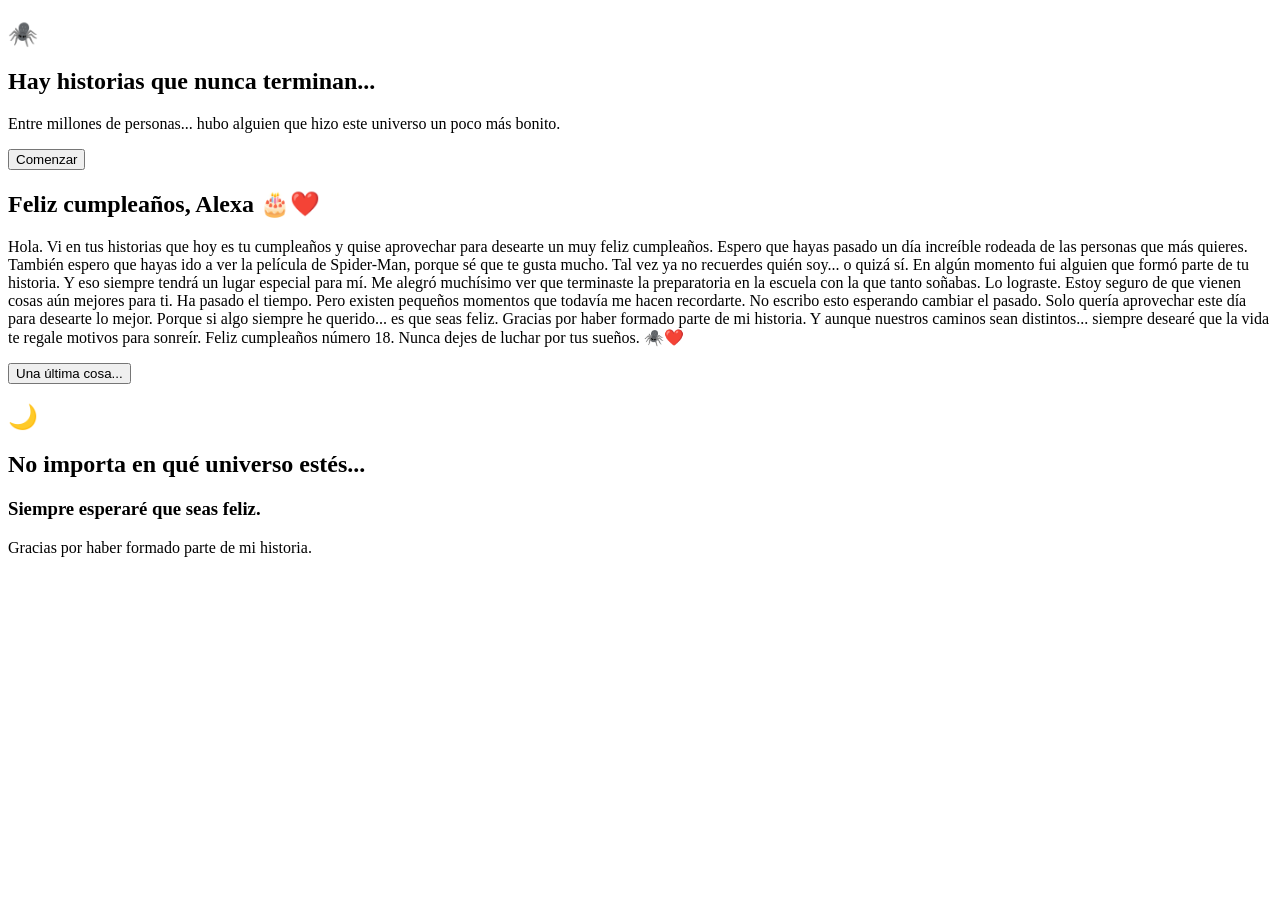
==== index.html @ 36c031c0 "Add initial index.html for birthday message" ====
<!DOCTYPE html>
<html lang="es">
<head>
<meta charset="UTF-8">
<meta name="viewport" content="width=device-width, initial-scale=1.0">
<title>Feliz Cumpleaños Alexa</title>

<link rel="preconnect" href="https://fonts.googleapis.com">
<link href="https://fonts.googleapis.com/css2?family=Poppins:wght@300;500;700&display=swap" rel="stylesheet">

<link rel="stylesheet" href="style.css">
</head>

<body>

<div class="overlay"></div>

<section class="hero">

<h1>🕷️</h1>

<h2>Hay historias que nunca terminan...</h2>

<p>
Entre millones de personas...
hubo alguien que hizo este universo un poco más bonito.
</p>

<button id="start">
Comenzar
</button>

</section>

<section id="story" class="hidden">

<h2>Feliz cumpleaños, Alexa 🎂❤️</h2>

<div class="letter">

<p>

Hola.

Vi en tus historias que hoy es tu cumpleaños y quise aprovechar para desearte un muy feliz cumpleaños.

Espero que hayas pasado un día increíble rodeada de las personas que más quieres.

También espero que hayas ido a ver la película de Spider-Man, porque sé que te gusta mucho.

Tal vez ya no recuerdes quién soy...

o quizá sí.

En algún momento fui alguien que formó parte de tu historia.

Y eso siempre tendrá un lugar especial para mí.

Me alegró muchísimo ver que terminaste la preparatoria en la escuela con la que tanto soñabas.

Lo lograste.

Estoy seguro de que vienen cosas aún mejores para ti.

Ha pasado el tiempo.

Pero existen pequeños momentos que todavía me hacen recordarte.

No escribo esto esperando cambiar el pasado.

Solo quería aprovechar este día para desearte lo mejor.

Porque si algo siempre he querido...

es que seas feliz.

Gracias por haber formado parte de mi historia.

Y aunque nuestros caminos sean distintos...

siempre desearé que la vida te regale motivos para sonreír.

Feliz cumpleaños número 18.

Nunca dejes de luchar por tus sueños.

🕷️❤️

</p>

</div>

<button id="final">
Una última cosa...
</button>

</section>

<section id="end" class="hidden">

<h1>🌙</h1>

<h2>

No importa en qué universo estés...

</h2>

<h3>

Siempre esperaré que seas feliz.

</h3>

<p>

Gracias por haber formado parte de mi historia.

</p>

</section>

<script src="script.js"></script>

</body>
</html>
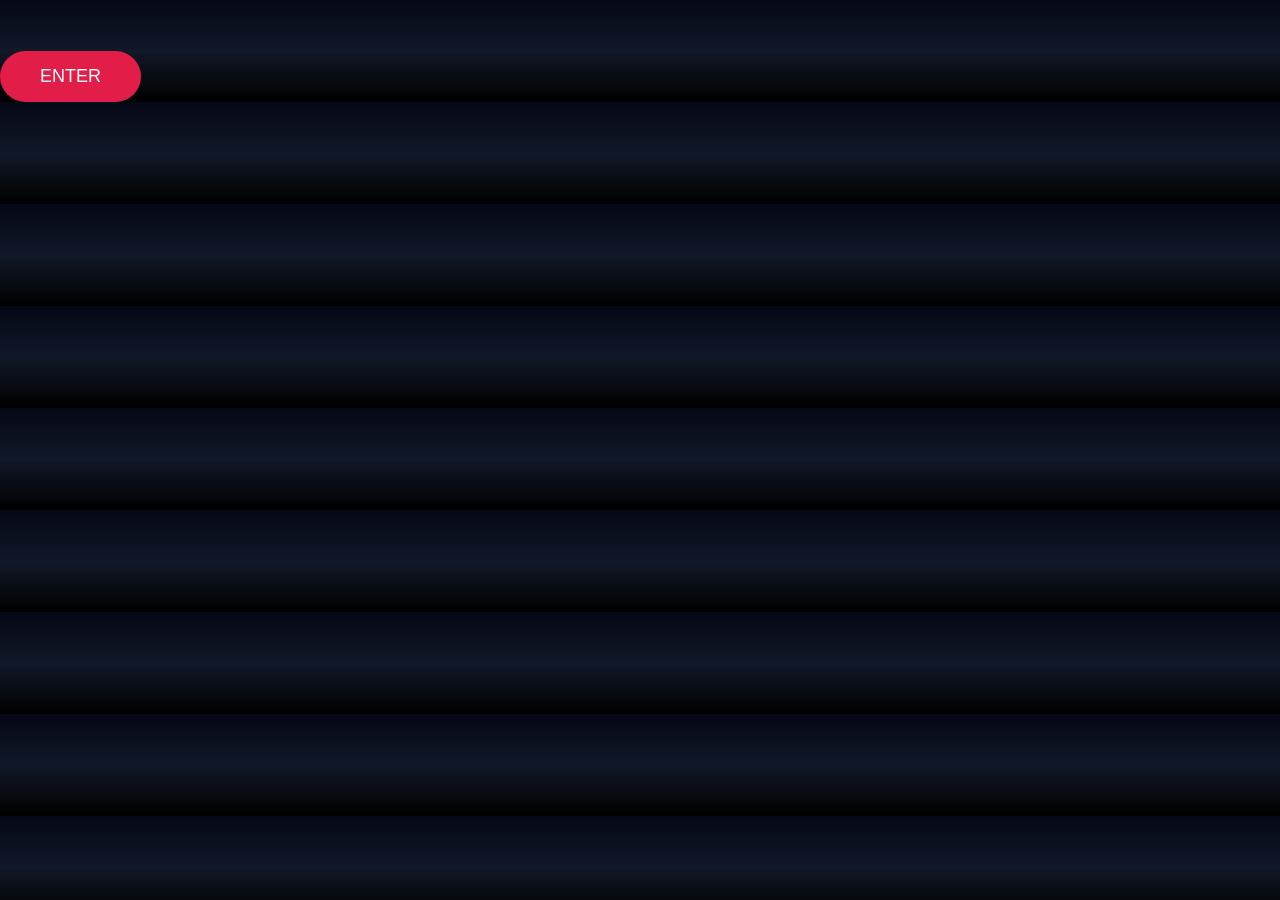
==== commit 50ea2b14: "Update title and content for birthday message" ====
--- a/index.html
+++ b/index.html
@@ -1,126 +1,37 @@
 <!DOCTYPE html>
 <html lang="es">
+
 <head>
+
 <meta charset="UTF-8">
 <meta name="viewport" content="width=device-width, initial-scale=1.0">
-<title>Feliz Cumpleaños Alexa</title>
+
+<title>EARTH-18</title>
 
 <link rel="preconnect" href="https://fonts.googleapis.com">
-<link href="https://fonts.googleapis.com/css2?family=Poppins:wght@300;500;700&display=swap" rel="stylesheet">
+
+<link href="https://fonts.googleapis.com/css2?family=Press+Start+2P&family=Poppins:wght@300;400;600;700&display=swap" rel="stylesheet">
 
 <link rel="stylesheet" href="style.css">
+
 </head>
 
 <body>
 
-<div class="overlay"></div>
+<div id="intro">
 
-<section class="hero">
+<h1 id="boot"></h1>
 
-<h1>🕷️</h1>
-
-<h2>Hay historias que nunca terminan...</h2>
-
-<p>
-Entre millones de personas...
-hubo alguien que hizo este universo un poco más bonito.
-</p>
-
-<button id="start">
-Comenzar
+<button id="enter">
+ENTER
 </button>
-
-</section>
-
-<section id="story" class="hidden">
-
-<h2>Feliz cumpleaños, Alexa 🎂❤️</h2>
-
-<div class="letter">
-
-<p>
-
-Hola.
-
-Vi en tus historias que hoy es tu cumpleaños y quise aprovechar para desearte un muy feliz cumpleaños.
-
-Espero que hayas pasado un día increíble rodeada de las personas que más quieres.
-
-También espero que hayas ido a ver la película de Spider-Man, porque sé que te gusta mucho.
-
-Tal vez ya no recuerdes quién soy...
-
-o quizá sí.
-
-En algún momento fui alguien que formó parte de tu historia.
-
-Y eso siempre tendrá un lugar especial para mí.
-
-Me alegró muchísimo ver que terminaste la preparatoria en la escuela con la que tanto soñabas.
-
-Lo lograste.
-
-Estoy seguro de que vienen cosas aún mejores para ti.
-
-Ha pasado el tiempo.
-
-Pero existen pequeños momentos que todavía me hacen recordarte.
-
-No escribo esto esperando cambiar el pasado.
-
-Solo quería aprovechar este día para desearte lo mejor.
-
-Porque si algo siempre he querido...
-
-es que seas feliz.
-
-Gracias por haber formado parte de mi historia.
-
-Y aunque nuestros caminos sean distintos...
-
-siempre desearé que la vida te regale motivos para sonreír.
-
-Feliz cumpleaños número 18.
-
-Nunca dejes de luchar por tus sueños.
-
-🕷️❤️
-
-</p>
 
 </div>
 
-<button id="final">
-Una última cosa...
-</button>
-
-</section>
-
-<section id="end" class="hidden">
-
-<h1>🌙</h1>
-
-<h2>
-
-No importa en qué universo estés...
-
-</h2>
-
-<h3>
-
-Siempre esperaré que seas feliz.
-
-</h3>
-
-<p>
-
-Gracias por haber formado parte de mi historia.
-
-</p>
-
-</section>
+<div id="stars"></div>
 
 <script src="script.js"></script>
 
 </body>
+
 </html>
--- a/style.css
+++ b/style.css
@@ -0,0 +1,93 @@
+body{
+margin:0;
+padding:0;
+font-family:'Poppins',sans-serif;
+background:linear-gradient(180deg,#050816,#111827,#000);
+color:white;
+overflow-x:hidden;
+}
+
+.hero,
+#story,
+#end{
+min-height:100vh;
+display:flex;
+flex-direction:column;
+justify-content:center;
+align-items:center;
+padding:30px;
+text-align:center;
+}
+
+.hero h1{
+font-size:80px;
+margin:0;
+animation:float 3s infinite;
+}
+
+.hero h2{
+font-size:35px;
+margin-top:10px;
+}
+
+.hero p{
+max-width:700px;
+font-size:20px;
+opacity:.9;
+}
+
+button{
+padding:15px 40px;
+border:none;
+border-radius:40px;
+background:#e11d48;
+color:white;
+font-size:18px;
+cursor:pointer;
+margin-top:30px;
+transition:.3s;
+}
+
+button:hover{
+transform:scale(1.05);
+background:#ff2b63;
+}
+
+.hidden{
+display:none;
+}
+
+.letter{
+max-width:800px;
+background:rgba(255,255,255,.08);
+padding:30px;
+border-radius:20px;
+backdrop-filter:blur(10px);
+line-height:2;
+font-size:18px;
+}
+
+#end h2{
+font-size:42px;
+}
+
+#end h3{
+font-size:28px;
+color:#ff4f7a;
+}
+
+.overlay{
+position:fixed;
+width:100%;
+height:100%;
+background-image:radial-gradient(white 1px,transparent 1px);
+background-size:40px 40px;
+opacity:.12;
+pointer-events:none;
+}
+
+@keyframes float{
+0%{transform:translateY(0);}
+50%{transform:translateY(-15px);}
+100%{transform:translateY(0);}
+}
